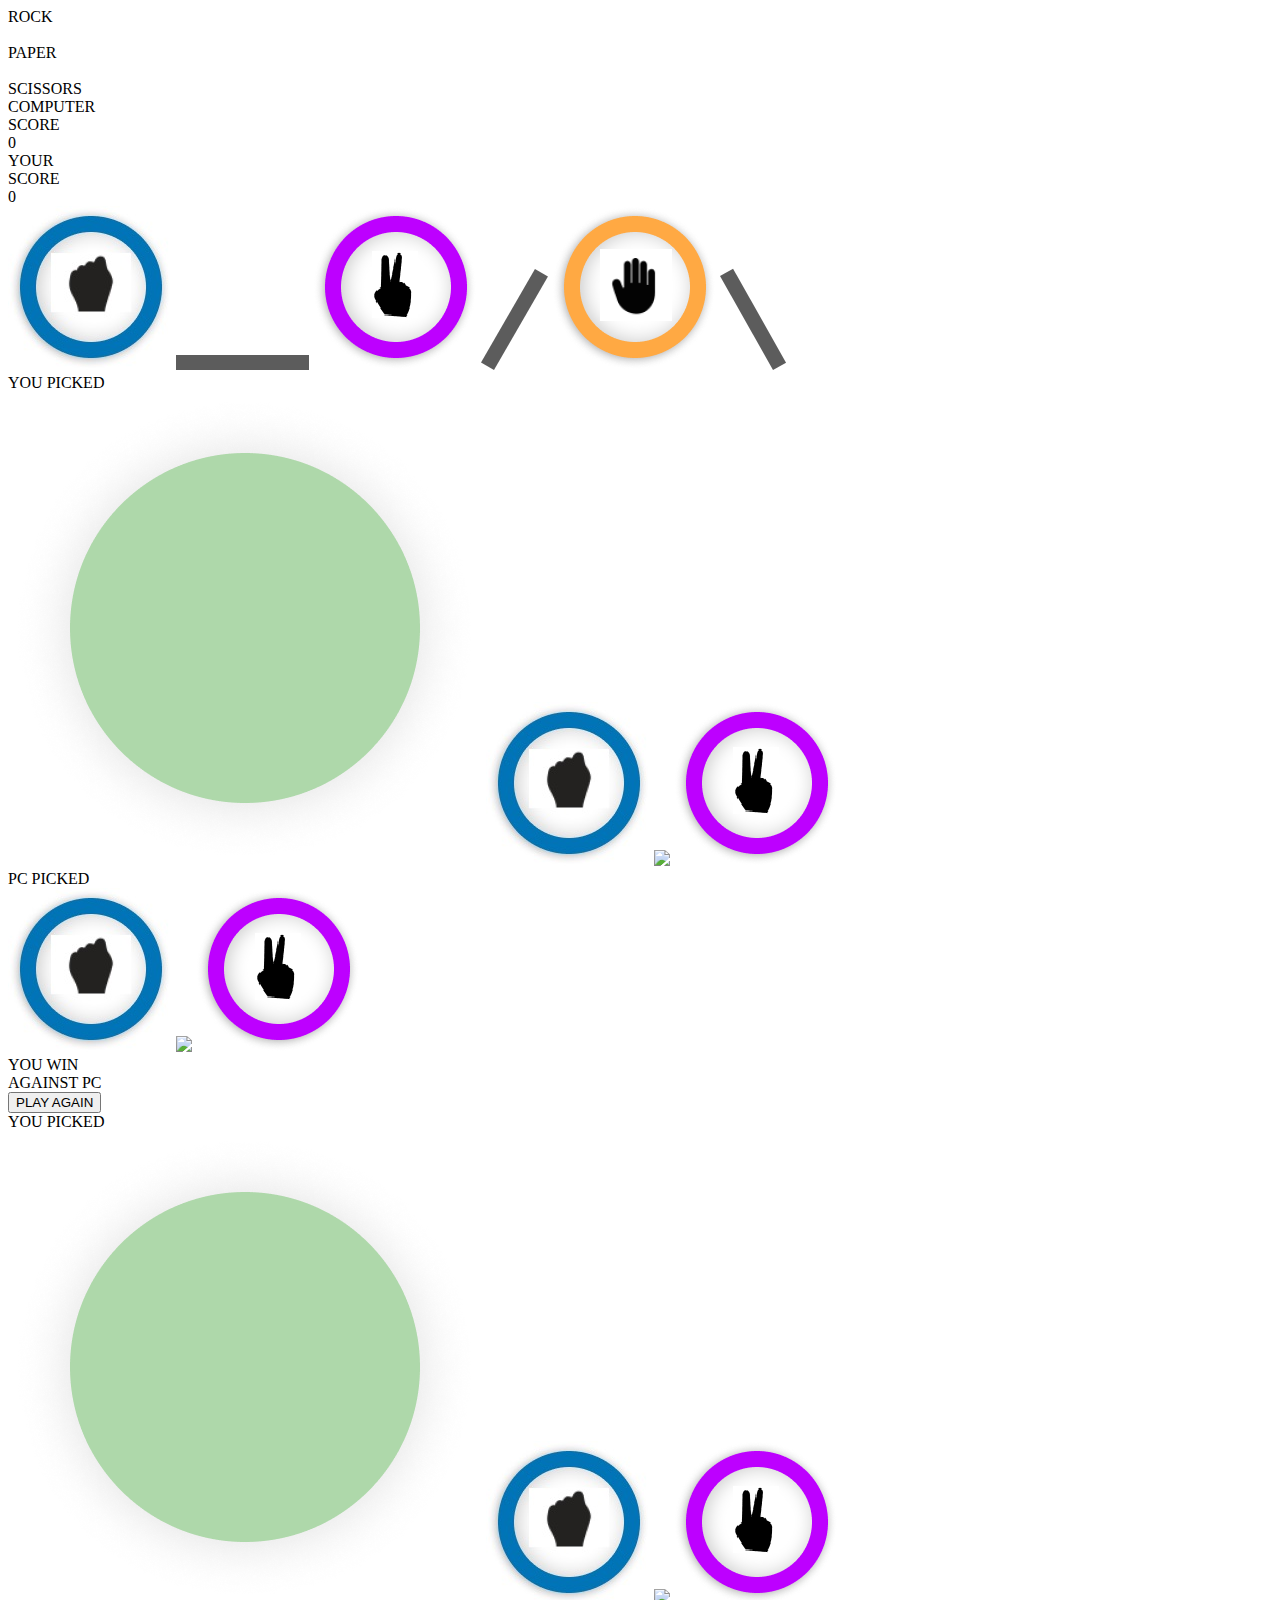
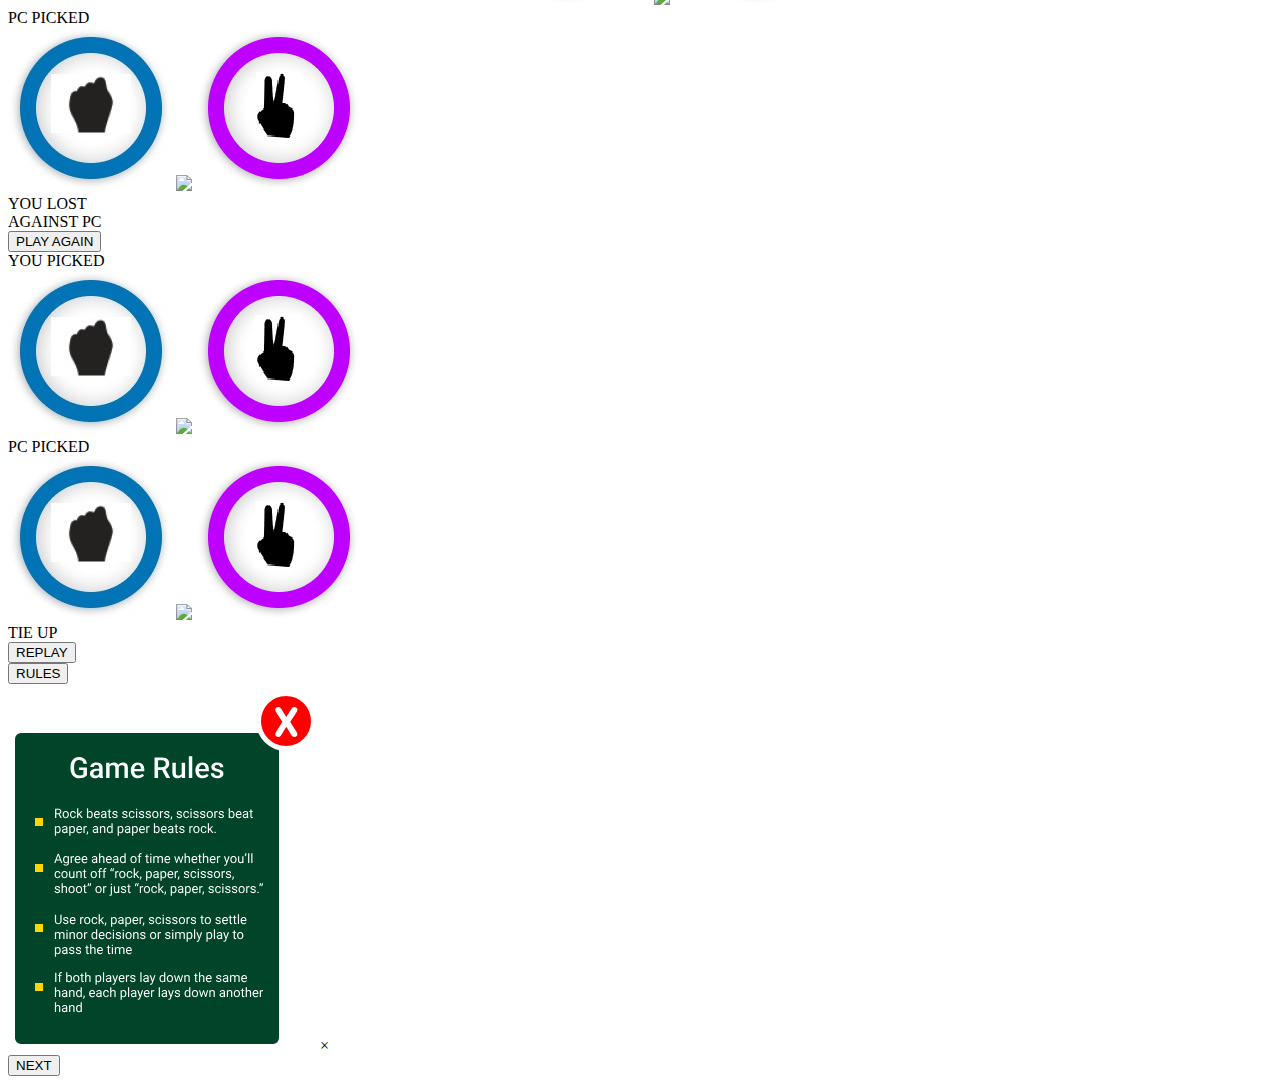
==== index.html @ b7a44a8b "index.html" ====
<!DOCTYPE html>
<html>
<head>
    <link rel="stylesheet" href="style.css" class="rel">
    <title>Cuvette Task</title>
</head>
<body>
    <div class="main">
        <div class="score">
            <div class="game-rock-title">ROCK</div><br>
            <div class="game-paper-title">PAPER</div><br>
            <div class="game-scissors-title">SCISSORS</div>
            <div class="c-score">
                <div class="c-score-title">COMPUTER</div>
                <div class="cs-score-title">SCORE</div>
                <div id="cs_score" class="cs_score">0</div>
            </div>
            <div class="y-score">
                <div class="y-score-title">YOUR</div>
                <div class="ys-score-title">SCORE</div>
                <div id="ys_score" class="ys_score">0</div>
            </div>
        </div>
        <div id="game-area" class="game-area">
            <img onclick="play('rock')" class="rock_circle" src="images/rock.png" >
            <img class="line1" src="images/Line 1.svg" alt="">
            <img onclick="play('scissors')" class="scissors_circle" src="images/scissor.png">
            <img class="line2" src="images/Line 2.svg" alt="">
            <img onclick="play('paper')" class="paper_circle" src="images/Paper.png">
            <img class="line3" src="images/Line 3.svg" alt="">
        </div>
        
        <div id="win-area" >
            <div class="user_result">YOU PICKED</div>
            <img id="win-circle" src="images/win-circle.png" >
               <img id="user-rock-win" src="images/rock.png"  >
               <img id="user-paper-win" src="images/paper.png"  >
               <img id="user-scissor-win" src="images/scissor.png"  >
            <div class="cpu_result"> PC PICKED</div>
            <img id="cpu-rock-win" src="images/rock.png" >
            <img id="cpu-paper-win" src="images/paper.png" >
            <img id="cpu-scissor-win" src="images/scissor.png" >
            <div class="title-won">YOU WIN</div>
            <div class="title-against">AGAINST PC</div>
            <button id="play-again-button" onclick="gamepage()">PLAY AGAIN</button>
        </div>
        <div id="lost-area">
            <div class="user_result">YOU PICKED</div>
            <img id="lost-circle" src="images/win-circle.png">
               <img id="user-rock-lost" src="images/rock.png" >
               <img id="user-paper-lost" src="images/paper.png" >
               <img id="user-scissor-lost" src="images/scissor.png" >
            <div class="cpu_result"> PC PICKED</div>
            <img id="cpu-rock-lost" src="images/rock.png" >
            <img id="cpu-paper-lost" src="images/paper.png" >
            <img id="cpu-scissor-lost" src="images/scissor.png" >
            <div class="title-won">YOU LOST</div>
            <div class="title-against">AGAINST PC</div>
            <button id="play-again-button" onclick="gamepage()">PLAY AGAIN</button>
        </div>
        <div id="tie-area">
            <div class="user_result">YOU PICKED</div>
               <img id="user-rock-tie" src="images/rock.png" >
               <img id="user-paper-tie" src="images/paper.png" >
               <img id="user-scissor-tie" src="images/scissor.png" >
            <div class="cpu_result"> PC PICKED</div>
            <img id="cpu-rock-tie" src="images/rock.png" >
            <img id="cpu-paper-tie" src="images/paper.png" >
            <img id="cpu-scissor-tie" src="images/scissor.png" >
            <div class="title-won">TIE UP</div>
            <button id="play-again-button" onclick="gamepage()">REPLAY</button>
        </div>
        <button id="rules-button">RULES</button>
        <div id="rules-popup">
            <img class="Game_Rules" src="images/Game_rules.svg" alt="">
            <span class="close-button">&times;</span>
        </div>
        <button id="next-button" onclick="opennewpage()">NEXT</button>
    </div>
    <script src="index.js"></script>
</body>
</html>
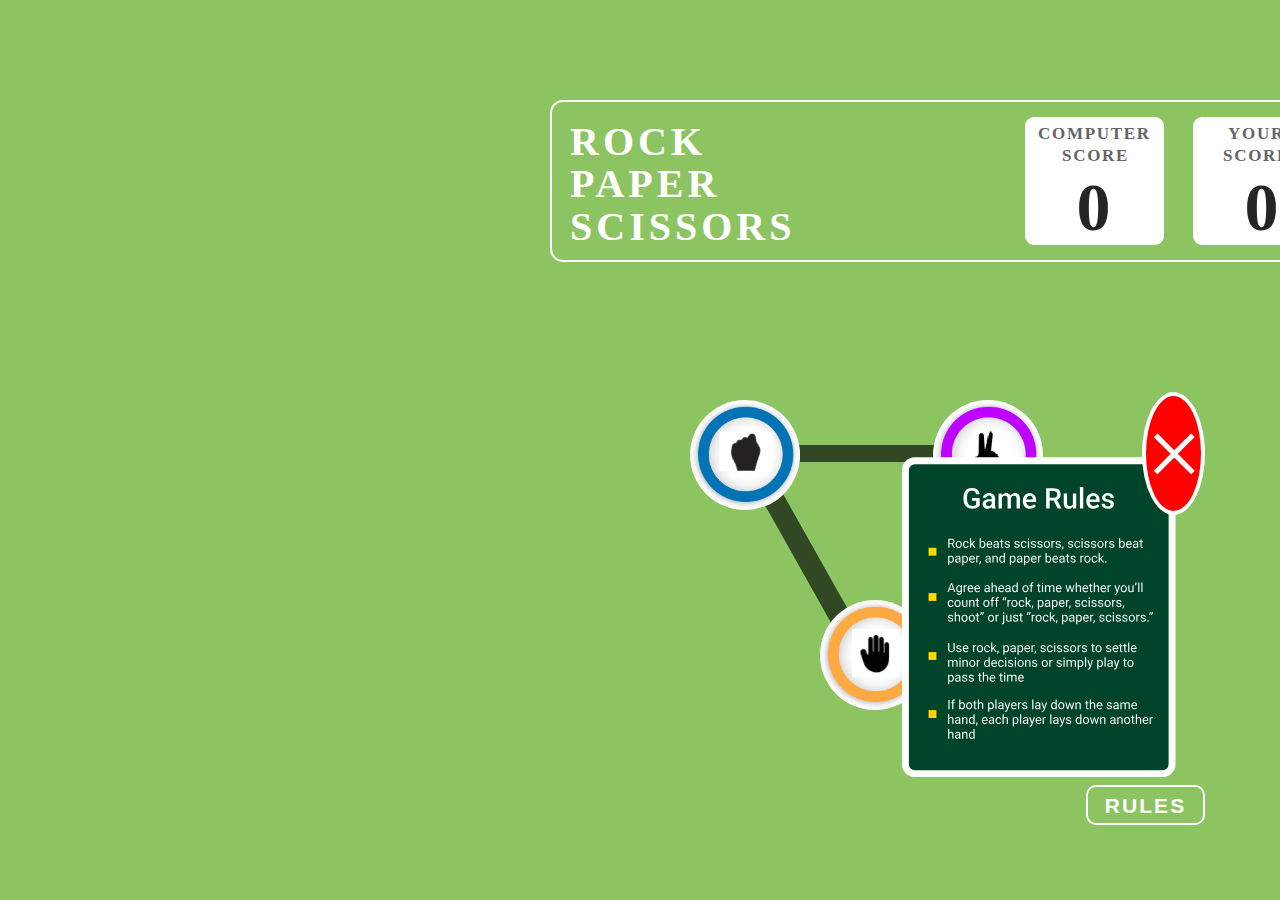
==== commit 4957de97: "index.html" ====
--- a/index.html
+++ b/index.html
@@ -1,7 +1,7 @@
 <!DOCTYPE html>
 <html>
 <head>
-    <link rel="stylesheet" href="style.css" class="rel">
+    <link rel="stylesheet" href="rockstyle.css" class="rel">
     <title>Cuvette Task</title>
 </head>
 <body>
@@ -77,6 +77,6 @@
         </div>
         <button id="next-button" onclick="opennewpage()">NEXT</button>
     </div>
-    <script src="index.js"></script>
+    <script src="rock.js"></script>
 </body>
 </html>
--- a/rockstyle.css
+++ b/rockstyle.css
@@ -0,0 +1,529 @@
+body{
+    background: rgba(140, 196, 97, 1);
+height: 900px;
+width:1000px;
+}
+.score{
+    display: flex;
+    position: absolute;
+    height: 158px;
+    border: 2px solid #FFFFFF;
+    border-radius: 13px;
+    width:800px;
+    top:100px;
+    left:550px;
+}
+* {
+    padding : 0;
+    margin: 0;
+}
+.game-rock-title{
+    position: absolute;
+    width: 135px;
+height: 37px;
+top: 16px;
+left: 18px;
+font-size: 40px;
+font-weight: 600;
+line-height: 47px;
+letter-spacing: 0.1em;
+text-align: left;
+color:#FFFFFF;
+}
+.game-paper-title{
+    position:absolute;
+    width: 150px;
+    height: 37px;
+    top: 58px;
+    left: 18px;
+    font-size: 40px;
+    font-weight: 600;
+    line-height: 47px;
+    letter-spacing: 0.1em;
+    text-align: left;
+    color: #FFFFFF;
+}
+.game-scissors-title{
+    position: absolute;
+    width: 235px;
+height: 37px;
+top: 101px;
+left: 18px;
+font-size: 40px;
+font-weight: 600;
+line-height: 47px;
+letter-spacing: 0.1em;
+text-align: left;
+color: #FFFFFF;
+}
+.c-score{
+    position: absolute;
+    width: 139px;
+    height: 128px;
+    top: 15px;
+    left: 473px;
+    border-radius: 9px;
+    background-color: #FFFFFF;
+}
+.c-score-title{
+    position: absolute;
+    width: 103px;
+height: 20px;
+top: 7px;
+left: 13px;
+font-size: 17px;
+font-weight: 600;
+line-height: 20px;
+letter-spacing: 0.1em;
+text-align: left;
+color: #656565;
+}
+.cs-score-title{
+    position: absolute;
+    width: 61px;
+height: 16px;
+top: 29px;
+left: 37px;
+font-size: 17px;
+font-weight: 700;
+line-height: 20px;
+letter-spacing: 0.1em;
+text-align: left;
+color: #656565;
+}
+.cs_score{
+    position: absolute;
+    width: 79px;
+height: 63px;
+top: 50px;
+left: 29px;
+font-size: 68px;
+font-weight: 700;
+line-height: 80px;
+letter-spacing: 0em;
+text-align: center;
+color: #252525;
+}
+.y-score{
+    position: absolute;
+    width: 139px;
+    height: 128px;
+    top: 15px;
+    left: 641px;
+    border-radius: 9px;
+    background-color: #FFFFFF;
+}
+.y-score-title{
+    position: absolute;
+    width: 50px;
+height: 16px;
+top: 7px;
+left: 35px;
+font-size: 17px;
+font-weight: 600;
+line-height: 20px;
+letter-spacing: 0.1em;
+text-align: left;
+color: #656565;
+}
+.ys-score-title{
+    position: absolute;
+    width: 61px;
+height: 16px;
+top: 29px;
+left: 30px;
+font-size: 17px;
+font-weight: 700;
+line-height: 20px;
+letter-spacing: 0.1em;
+text-align: left;
+color: #656565;
+}
+.ys_score{
+    position: absolute;
+    width: 79px;
+height: 63px;
+top: 50px;
+left: 29px;
+font-size: 68px;
+font-weight: 700;
+line-height: 80px;
+letter-spacing: 0em;
+text-align: center;
+color: #252525;
+}
+.line1{
+    position: absolute;
+    width: 152px;
+top: 445px;
+left: 790px;
+z-index: -1;
+}
+.line2{
+    position: absolute;
+    width: 95px;
+top: 485px;
+left: 900px;
+z-index: -1;
+}
+.line3{
+    position: absolute;
+    width: 95px;
+top: 485px;
+left: 760px;
+z-index: -1;
+}
+.rock_circle{
+    position:absolute;
+    width: 110px;
+    height: 110px;
+    top: 400px;
+    left: 690px;
+    border-radius: 50%;
+    background-color: rgba(140, 196, 97, 1);
+}
+
+.scissors_circle{
+    position: absolute;
+    width: 110px;
+height: 110px;
+top: 400px;
+left: 933px;
+border-radius: 50%;
+}
+
+.paper_circle{
+    position: absolute;
+    width: 110px;
+height: 110px;
+top: 600px;
+left: 820px;
+border-radius: 50%;
+}
+#rules-button{
+    position: absolute;
+    width: 119px;
+height: 40px;
+bottom: 75px;
+right: 75px;
+border-radius: 10px;
+border: 2px solid #FFFFFF;
+font-size: 21px;
+font-weight: 600;
+line-height: 25px;
+letter-spacing: 0.1em;
+text-align: center;
+color: #FFFFFF;
+background-color:rgba(140, 196, 97, 1) ;
+}
+.Game_Rules{
+    position:absolute;
+    width: 303px;
+height: 367px;
+bottom: 120px;
+right: 75px;
+}
+.close-button{
+    position: absolute;
+    width:55px;
+    bottom:385px;
+    right:75px;
+    font-size: 100px;
+    border:4px solid #FFFFFF;
+    border-radius: 50%;
+    background-color: red;
+    color: #FFFFFF;
+}
+#next-button{
+    position: absolute;
+    width: 119px;
+height: 40px;
+bottom: 75px;
+right: 215px;
+border-radius: 10px;
+border: 2px solid #FFFFFF;
+font-size: 21px;
+font-weight: 600;
+line-height: 25px;
+letter-spacing: 0.1em;
+text-align: center;
+color: #FFFFFF;
+background-color:rgba(140, 196, 97, 1) ;
+display: none;
+}
+.user_result{
+    position: absolute;
+    width: 130px;
+height: 16px;
+top: 400px;
+left: 550px;
+font-size: 17px;
+font-weight: 600;
+line-height: 20px;
+letter-spacing: 0.1em;
+text-align: left;
+color: #FFFFFF;
+}
+#win-circle{
+    position:absolute;
+    width: 350px;
+height: 350px;
+top: 380px;
+left: 440px;
+border-radius: 50%;
+box-shadow: 0px 1px 62px 0px #00000021;
+}
+#lost-circle{
+    position:absolute;
+    width: 350px;
+height: 350px;
+top: 380px;
+left: 1035px;
+border-radius: 50%;
+box-shadow: 0px 1px 62px 0px #00000021;
+}
+#user-rock-win{
+    position:absolute;
+    width: 110px;
+    height: 110px;
+    top: 500px;
+    left: 565px;
+    border-radius: 50%;
+    background-color: rgba(140, 196, 97, 1);
+    display: none;
+}
+#user-paper-win{
+    position:absolute;
+    width: 110px;
+    height: 110px;
+    top: 500px;
+    left: 565px;
+    border-radius: 50%;
+    background-color: rgba(140, 196, 97, 1);
+    display: none;
+}
+#user-scissor-win{
+    position:absolute;
+    width: 110px;
+    height: 110px;
+    top: 500px;
+    left: 565px;
+    border-radius: 50%;
+    background-color: rgba(140, 196, 97, 1);
+    display: none;
+}
+#cpu-rock-win{
+    position:absolute;
+    width: 110px;
+    height: 110px;
+    top: 500px;
+    left: 1150px;
+    border-radius: 50%;
+    background-color: rgba(140, 196, 97, 1);
+    display:none;
+}
+#cpu-paper-win{
+    position:absolute;
+    width: 110px;
+    height: 110px;
+    top: 500px;
+    left: 1150px;
+    border-radius: 50%;
+    background-color: rgba(140, 196, 97, 1);
+    display:none;
+}
+#cpu-scissor-win{
+    position:absolute;
+    width: 110px;
+    height: 110px;
+    top: 500px;
+    left: 1150px;
+    border-radius: 50%;
+    background-color: rgba(140, 196, 97, 1);
+    display:none;
+}
+#user-rock-lost{
+    position:absolute;
+    width: 110px;
+    height: 110px;
+    top: 500px;
+    left: 565px;
+    border-radius: 50%;
+    background-color: rgba(140, 196, 97, 1);
+    display: none;
+}
+#user-paper-lost{
+    position:absolute;
+    width: 110px;
+    height: 110px;
+    top: 500px;
+    left: 565px;
+    border-radius: 50%;
+    background-color: rgba(140, 196, 97, 1);
+    display: none;
+}
+#user-scissor-lost{
+    position:absolute;
+    width: 110px;
+    height: 110px;
+    top: 500px;
+    left: 565px;
+    border-radius: 50%;
+    background-color: rgba(140, 196, 97, 1);
+    display: none;
+}
+#cpu-rock-lost{
+    position:absolute;
+    width: 110px;
+    height: 110px;
+    top: 500px;
+    left: 1150px;
+    border-radius: 50%;
+    background-color: rgba(140, 196, 97, 1);
+    display:none;
+}
+#cpu-paper-lost{
+    position:absolute;
+    width: 110px;
+    height: 110px;
+    top: 500px;
+    left: 1150px;
+    border-radius: 50%;
+    background-color: rgba(140, 196, 97, 1);
+    display:none;
+}
+#cpu-scissor-lost{
+    position:absolute;
+    width: 110px;
+    height: 110px;
+    top: 500px;
+    left: 1150px;
+    border-radius: 50%;
+    background-color: rgba(140, 196, 97, 1);
+    display:none;
+}
+#user-rock-tie{
+    position:absolute;
+    width: 110px;
+    height: 110px;
+    top: 500px;
+    left: 565px;
+    border-radius: 50%;
+    background-color: rgba(140, 196, 97, 1);
+    display: none;
+}
+#user-paper-tie{
+    position:absolute;
+    width: 110px;
+    height: 110px;
+    top: 500px;
+    left: 565px;
+    border-radius: 50%;
+    background-color: rgba(140, 196, 97, 1);
+    display: none;
+}
+#user-scissor-tie{
+    position:absolute;
+    width: 110px;
+    height: 110px;
+    top: 500px;
+    left: 565px;
+    border-radius: 50%;
+    background-color: rgba(140, 196, 97, 1);
+    display: none;
+}
+#cpu-rock-tie{
+    position:absolute;
+    width: 110px;
+    height: 110px;
+    top: 500px;
+    left: 1150px;
+    border-radius: 50%;
+    background-color: rgba(140, 196, 97, 1);
+    display:none;
+}
+#cpu-paper-tie{
+    position:absolute;
+    width: 110px;
+    height: 110px;
+    top: 500px;
+    left: 1150px;
+    border-radius: 50%;
+    background-color: rgba(140, 196, 97, 1);
+    display:none;
+}
+#cpu-scissor-tie{
+    position:absolute;
+    width: 110px;
+    height: 110px;
+    top: 500px;
+    left: 1150px;
+    border-radius: 50%;
+    background-color: rgba(140, 196, 97, 1);
+    display:none;
+}
+.cpu_result{
+    position: absolute;
+    width: 130px;
+height: 16px;
+top: 400px;
+left: 1150px;
+font-size: 17px;
+font-weight: 600;
+line-height: 20px;
+letter-spacing: 0.1em;
+text-align: left;
+color: #FFFFFF; 
+}
+.title-won{
+    position: absolute;
+    font-size: 39px;
+    font-weight: 800;
+    line-height: 46px;
+    letter-spacing: 0.1em;
+    text-align: center;
+    width: 250px;
+    height: 36px;
+    top: 550px;
+    left: 840px;
+    color: #FFFFFF;
+}
+.title-against{
+    position: absolute;
+    font-family: Roboto;
+    font-size: 25px;
+    font-weight: 800;
+    line-height: 29px;
+    letter-spacing: 0.1em;
+    text-align: center;
+    width: 200px;
+    height: 31px;
+    top: 595px;
+    left: 852px;
+    color: #FFFFFF;
+}
+#play-again-button{
+    position: absolute;
+    width: 174px;
+height: 44px;
+top: 639px;
+left: 870px;
+border-radius: 10px;
+border: 2px solid #FFFFFF;
+background: #FFFFFF;
+font-size: 15px;
+font-weight: 600;
+line-height: 18px;
+letter-spacing: 0.1em;
+text-align: center;
+color: #6B6B6B;
+}
+#win-area{
+    display: none;
+}
+#lost-area{
+    display:none;
+}
+#tie-area{
+    display: none;
+}